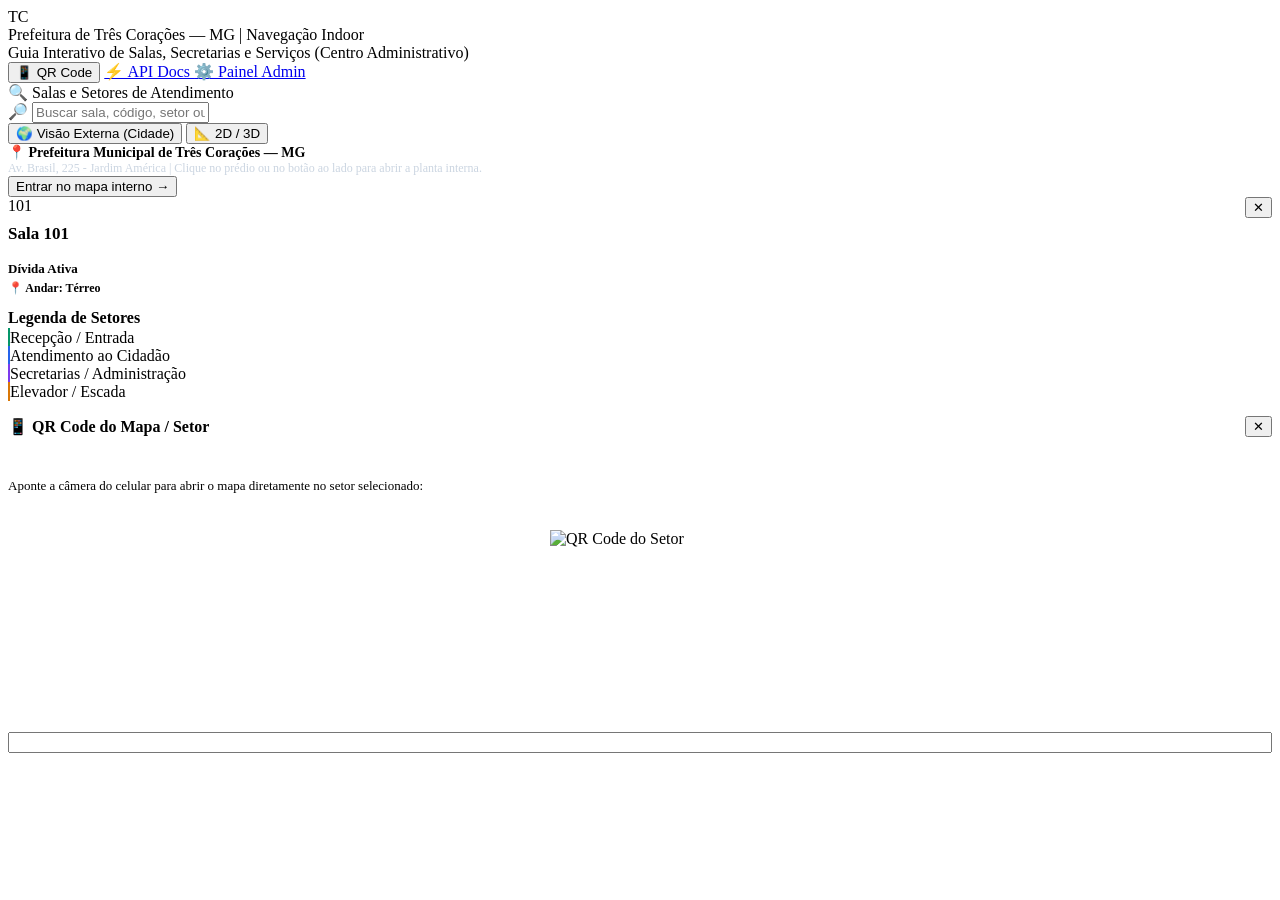
==== frontend/index.html @ 7e7b9858 "Initial commit" ====
<!DOCTYPE html>
<html lang="pt-BR">
<head>
  <meta charset="UTF-8" />
  <meta name="viewport" content="width=device-width, initial-scale=1.0" />
  <title>Prefeitura de Três Corações — Mapa e Navegação Indoor</title>
  <link rel="preconnect" href="https://fonts.googleapis.com" />
  <link rel="preconnect" href="https://fonts.gstatic.com" crossorigin />
  <link href="https://fonts.googleapis.com/css2?family=Inter:wght@400;500;600;700;800&display=swap" rel="stylesheet" />
  <link href="https://unpkg.com/maplibre-gl@4.7.1/dist/maplibre-gl.css" rel="stylesheet" />
  <link rel="stylesheet" href="/css/styles.css" />
</head>
<body>
  <!-- Barra Superior -->
  <header class="topbar">
    <div class="brand">
      <div class="brand-badge">TC</div>
      <div>
        <div class="brand-title">Prefeitura de Três Corações — MG | Navegação Indoor</div>
        <div class="brand-subtitle">Guia Interativo de Salas, Secretarias e Serviços (Centro Administrativo)</div>
      </div>
    </div>

    <div class="topbar-actions">
      <button id="btnOpenQRModal" class="btn btn-ghost-dark" title="Gerar QR Code para Totem ou Celular">
        📱 QR Code
      </button>
      <a href="/docs" target="_blank" class="btn btn-ghost-dark" title="Documentação Swagger da API FastAPI">
        ⚡ API Docs
      </a>
      <a href="/admin" class="btn btn-primary" title="Painel Administrativo (/admin)">
        ⚙️ Painel Admin
      </a>
    </div>
  </header>

  <!-- Corpo Principal -->
  <div class="app-layout">
    <!-- Painel Lateral (Busca de Salas e Setores) -->
    <aside class="sidebar">
      <div class="sidebar-tabs">
        <div class="sidebar-tab active" style="cursor: default;">
          🔍 Salas e Setores de Atendimento
        </div>
      </div>

      <!-- Catálogo e Busca de Salas -->
      <div id="panelSearch" class="sidebar-content">
        <div class="search-box">
          <span class="search-icon">🔎</span>
          <input
            id="searchInput"
            type="text"
            class="search-input"
            placeholder="Buscar sala, código, setor ou serviço (ex: 102, ISS, SEPLAN)..."
          />
        </div>

        <div id="floorFilterPills" class="floor-filter-pills"></div>

        <div id="roomsList" class="room-list"></div>
      </div>
    </aside>

    <!-- Área do Mapa MapLibre GL JS -->
    <main class="map-wrapper">
      <!-- Controles Flutuantes no Topo do Mapa -->
      <div class="map-overlay-top">
        <div class="map-card-floating">
          <button id="btnToggleViewMode" class="btn btn-primary btn-sm">
            🌍 Visão Externa (Cidade)
          </button>
          <button id="btnToggle3D" class="btn btn-outline btn-sm" title="Alternar inclinação 2D/3D">
            📐 2D / 3D
          </button>
        </div>

        <!-- Seletor de Pavimento: [ Térreo ] [ 1º Andar ] -->
        <div id="floorSwitcher" class="floor-switcher"></div>
      </div>

      <!-- Mapa -->
      <div id="map"></div>

      <!-- Banner de Boas-vindas na Visão Externa (OpenStreetMap) -->
      <div id="outdoorBanner" class="outdoor-banner hidden">
        <div>
          <div id="outdoorBannerTitle" style="font-weight: 700; font-size: 14px;">📍 Prefeitura Municipal de Três Corações — MG</div>
          <div style="font-size: 12px; color: #cbd5e1;">
            Av. Brasil, 225 - Jardim América | Clique no prédio ou no botão ao lado para abrir a planta interna.
          </div>
        </div>
        <button id="btnEnterIndoorBanner" class="btn btn-emerald">
          Entrar no mapa interno →
        </button>
      </div>

      <!-- Card Flutuante de Detalhes da Sala Selecionada -->
      <div id="roomDetailDrawer" class="room-detail-drawer hidden">
        <div style="display: flex; justify-content: space-between; align-items: flex-start;">
          <span id="detailRoomCode" class="room-code-badge">101</span>
          <button id="btnCloseDetailDrawer" class="btn btn-outline btn-sm">✕</button>
        </div>
        <h3 id="detailRoomName" style="margin-top: 6px; font-size: 17px;">Sala 101</h3>
        <div id="detailRoomDept" style="font-size: 13px; font-weight: 600; color: var(--primary); margin-top: 2px;">
          Dívida Ativa
        </div>
        <div id="detailRoomFloor" style="font-size: 12px; font-weight: 600; color: var(--text-muted); margin-top: 4px;">
          📍 Andar: Térreo
        </div>
        <p id="detailRoomDesc" style="font-size: 12.5px; color: var(--text-muted); margin-top: 8px; line-height: 1.45;"></p>
        <div id="detailRoomHours" style="font-size: 12px; color: var(--text-muted); margin-top: 8px; font-weight: 500;"></div>
      </div>

      <!-- Legenda -->
      <div class="map-legend">
        <div style="font-weight: 700; color: var(--text-main); margin-bottom: 2px;">Legenda de Setores</div>
        <div class="legend-item"><span class="legend-swatch" style="background:#a7f3d0; border:1px solid #059669;"></span> Recepção / Entrada</div>
        <div class="legend-item"><span class="legend-swatch" style="background:#bfdbfe; border:1px solid #2563eb;"></span> Atendimento ao Cidadão</div>
        <div class="legend-item"><span class="legend-swatch" style="background:#ddd6fe; border:1px solid #7c3aed;"></span> Secretarias / Administração</div>
        <div class="legend-item"><span class="legend-swatch" style="background:#fde68a; border:1px solid #d97706;"></span> Elevador / Escada</div>
      </div>
    </main>
  </div>

  <!-- Modal QR Code -->
  <div id="qrModal" class="modal-backdrop hidden">
    <div style="display:flex; justify-content:space-between; align-items:center;" class="modal-box">
      <div style="width:100%; display:flex; flex-direction:column; gap:12px;">
        <div style="display:flex; justify-content:space-between; align-items:center;">
          <h3 style="font-size:16px;">📱 QR Code do Mapa / Setor</h3>
          <button id="btnCloseQRModal" class="btn btn-outline btn-sm">✕</button>
        </div>
        <p style="font-size:13px; color:var(--text-muted); line-height:1.45;">
          Aponte a câmera do celular para abrir o mapa diretamente no setor selecionado:
        </p>
        <div style="display:flex; justify-content:center; padding: 10px; background: var(--bg-muted); border-radius: 10px;">
          <img id="qrCodeImage" src="" alt="QR Code do Setor" width="180" height="180" />
        </div>
        <input id="qrUrlInput" type="text" class="form-control" readonly />
      </div>
    </div>
  </div>

  <script src="https://unpkg.com/maplibre-gl@4.7.1/dist/maplibre-gl.js"></script>
  <script type="module" src="/js/app.js?v=6"></script>
</body>
</html>
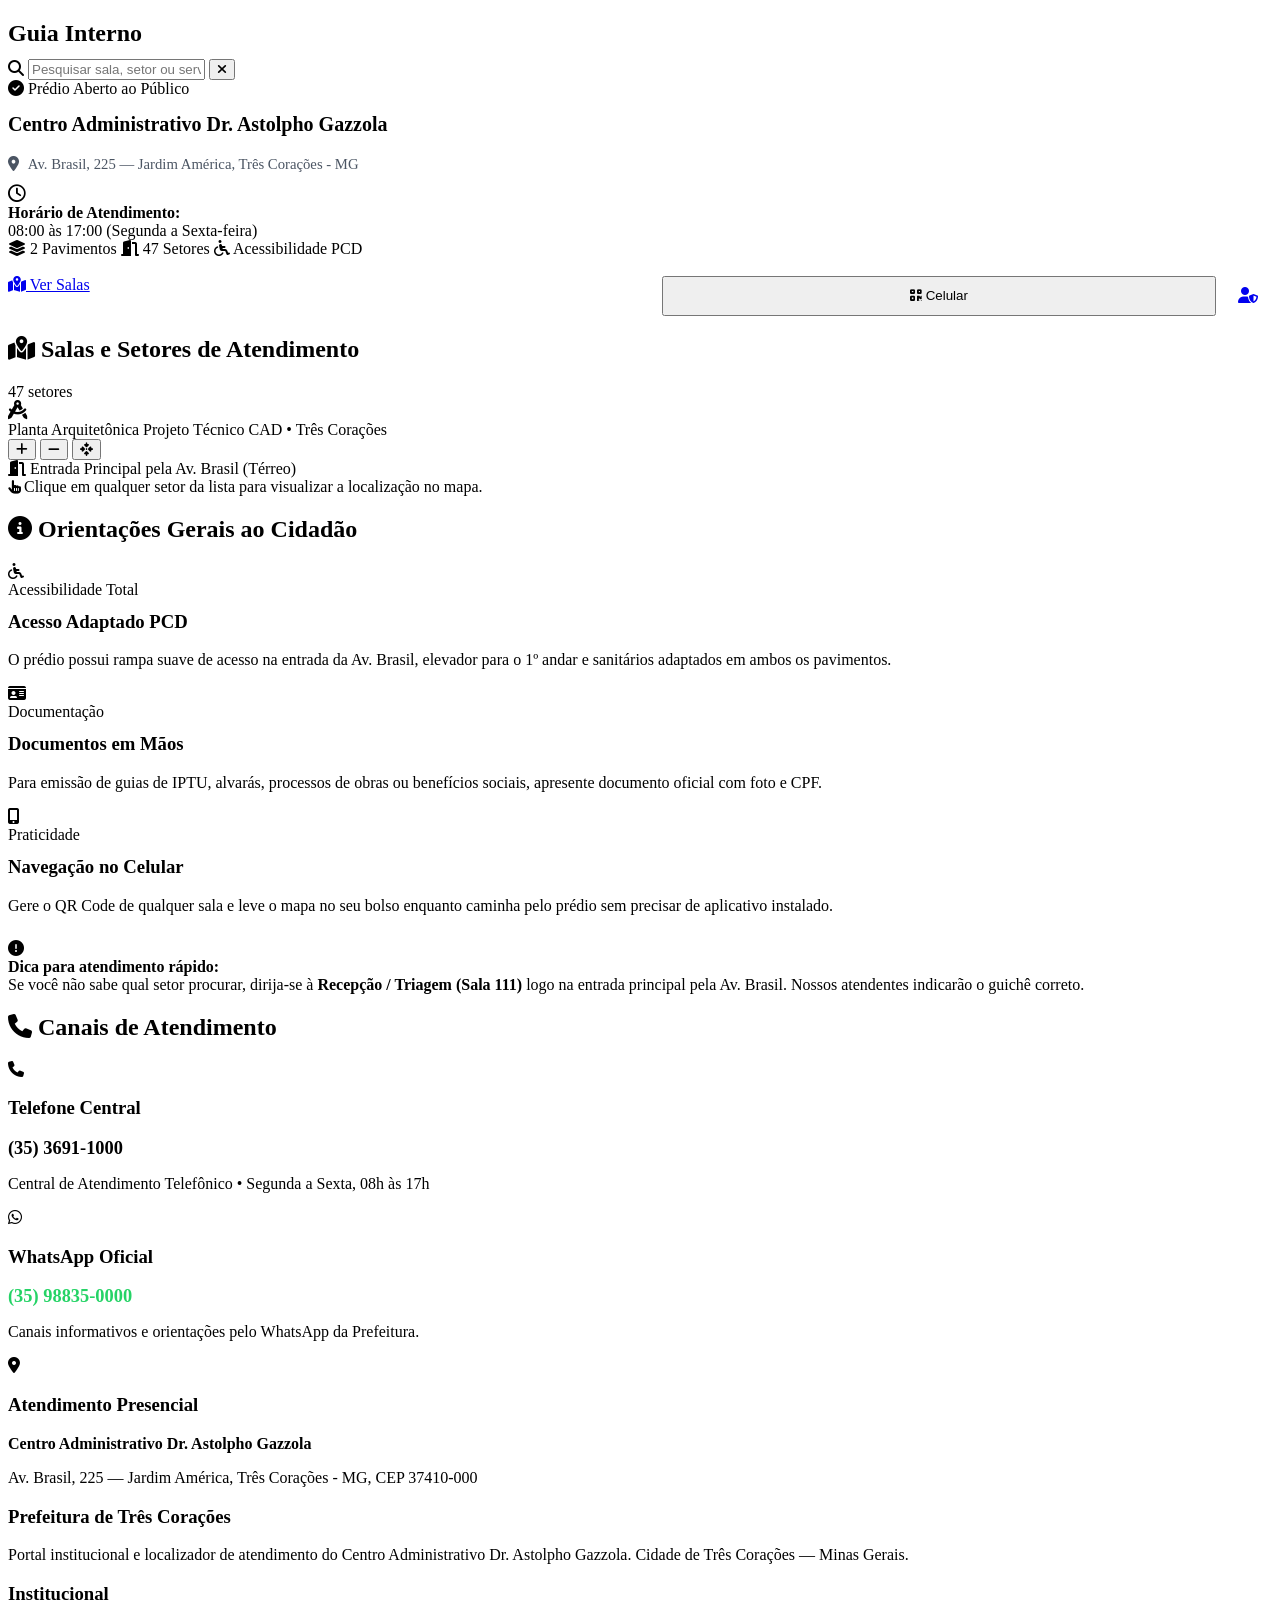
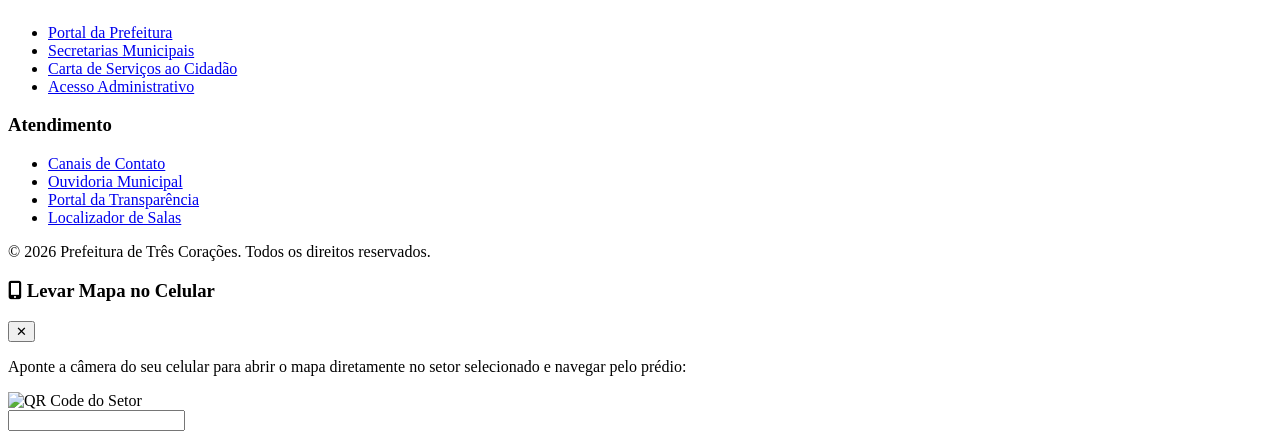
==== commit 790b2076: "Atualização do mapa" ====
--- a/frontend/index.html
+++ b/frontend/index.html
@@ -3,146 +3,357 @@
 <head>
   <meta charset="UTF-8" />
   <meta name="viewport" content="width=device-width, initial-scale=1.0" />
-  <title>Prefeitura de Três Corações — Mapa e Navegação Indoor</title>
+  <meta name="color-scheme" content="light only" />
+  <title>Prefeitura de Três Corações — Guia Interno &amp; Localizador de Salas</title>
+
+  <!-- Google Fonts & Font Awesome -->
   <link rel="preconnect" href="https://fonts.googleapis.com" />
   <link rel="preconnect" href="https://fonts.gstatic.com" crossorigin />
-  <link href="https://fonts.googleapis.com/css2?family=Inter:wght@400;500;600;700;800&display=swap" rel="stylesheet" />
-  <link href="https://unpkg.com/maplibre-gl@4.7.1/dist/maplibre-gl.css" rel="stylesheet" />
-  <link rel="stylesheet" href="/css/styles.css" />
+  <link href="https://fonts.googleapis.com/css2?family=Inter:wght@300;400;500;600;700;800&family=Space+Grotesk:wght@600;700;800&display=swap" rel="stylesheet" />
+  <link rel="stylesheet" href="https://cdnjs.cloudflare.com/ajax/libs/font-awesome/6.5.1/css/all.min.css" />
+
+  <!-- CSS Institucional Prefeitura de Três Corações -->
+  <link rel="stylesheet" href="/css/styles.css?v=10" />
 </head>
-<body>
-  <!-- Barra Superior -->
-  <header class="topbar">
-    <div class="brand">
-      <div class="brand-badge">TC</div>
-      <div>
-        <div class="brand-title">Prefeitura de Três Corações — MG | Navegação Indoor</div>
-        <div class="brand-subtitle">Guia Interativo de Salas, Secretarias e Serviços (Centro Administrativo)</div>
-      </div>
-    </div>
-
-    <div class="topbar-actions">
-      <button id="btnOpenQRModal" class="btn btn-ghost-dark" title="Gerar QR Code para Totem ou Celular">
-        📱 QR Code
-      </button>
-      <a href="/docs" target="_blank" class="btn btn-ghost-dark" title="Documentação Swagger da API FastAPI">
-        ⚡ API Docs
-      </a>
-      <a href="/admin" class="btn btn-primary" title="Painel Administrativo (/admin)">
-        ⚙️ Painel Admin
-      </a>
-    </div>
-  </header>
-
-  <!-- Corpo Principal -->
-  <div class="app-layout">
-    <!-- Painel Lateral (Busca de Salas e Setores) -->
-    <aside class="sidebar">
-      <div class="sidebar-tabs">
-        <div class="sidebar-tab active" style="cursor: default;">
-          🔍 Salas e Setores de Atendimento
-        </div>
-      </div>
-
-      <!-- Catálogo e Busca de Salas -->
-      <div id="panelSearch" class="sidebar-content">
-        <div class="search-box">
-          <span class="search-icon">🔎</span>
-          <input
-            id="searchInput"
-            type="text"
-            class="search-input"
-            placeholder="Buscar sala, código, setor ou serviço (ex: 102, ISS, SEPLAN)..."
-          />
-        </div>
-
-        <div id="floorFilterPills" class="floor-filter-pills"></div>
-
-        <div id="roomsList" class="room-list"></div>
-      </div>
-    </aside>
-
-    <!-- Área do Mapa MapLibre GL JS -->
-    <main class="map-wrapper">
-      <!-- Controles Flutuantes no Topo do Mapa -->
-      <div class="map-overlay-top">
-        <div class="map-card-floating">
-          <button id="btnToggleViewMode" class="btn btn-primary btn-sm">
-            🌍 Visão Externa (Cidade)
-          </button>
-          <button id="btnToggle3D" class="btn btn-outline btn-sm" title="Alternar inclinação 2D/3D">
-            📐 2D / 3D
-          </button>
-        </div>
-
-        <!-- Seletor de Pavimento: [ Térreo ] [ 1º Andar ] -->
-        <div id="floorSwitcher" class="floor-switcher"></div>
-      </div>
-
-      <!-- Mapa -->
-      <div id="map"></div>
-
-      <!-- Banner de Boas-vindas na Visão Externa (OpenStreetMap) -->
-      <div id="outdoorBanner" class="outdoor-banner hidden">
-        <div>
-          <div id="outdoorBannerTitle" style="font-weight: 700; font-size: 14px;">📍 Prefeitura Municipal de Três Corações — MG</div>
-          <div style="font-size: 12px; color: #cbd5e1;">
-            Av. Brasil, 225 - Jardim América | Clique no prédio ou no botão ao lado para abrir a planta interna.
-          </div>
-        </div>
-        <button id="btnEnterIndoorBanner" class="btn btn-emerald">
-          Entrar no mapa interno →
-        </button>
-      </div>
-
-      <!-- Card Flutuante de Detalhes da Sala Selecionada -->
-      <div id="roomDetailDrawer" class="room-detail-drawer hidden">
-        <div style="display: flex; justify-content: space-between; align-items: flex-start;">
-          <span id="detailRoomCode" class="room-code-badge">101</span>
-          <button id="btnCloseDetailDrawer" class="btn btn-outline btn-sm">✕</button>
-        </div>
-        <h3 id="detailRoomName" style="margin-top: 6px; font-size: 17px;">Sala 101</h3>
-        <div id="detailRoomDept" style="font-size: 13px; font-weight: 600; color: var(--primary); margin-top: 2px;">
-          Dívida Ativa
-        </div>
-        <div id="detailRoomFloor" style="font-size: 12px; font-weight: 600; color: var(--text-muted); margin-top: 4px;">
-          📍 Andar: Térreo
-        </div>
-        <p id="detailRoomDesc" style="font-size: 12.5px; color: var(--text-muted); margin-top: 8px; line-height: 1.45;"></p>
-        <div id="detailRoomHours" style="font-size: 12px; color: var(--text-muted); margin-top: 8px; font-weight: 500;"></div>
-      </div>
-
-      <!-- Legenda -->
-      <div class="map-legend">
-        <div style="font-weight: 700; color: var(--text-main); margin-bottom: 2px;">Legenda de Setores</div>
-        <div class="legend-item"><span class="legend-swatch" style="background:#a7f3d0; border:1px solid #059669;"></span> Recepção / Entrada</div>
-        <div class="legend-item"><span class="legend-swatch" style="background:#bfdbfe; border:1px solid #2563eb;"></span> Atendimento ao Cidadão</div>
-        <div class="legend-item"><span class="legend-swatch" style="background:#ddd6fe; border:1px solid #7c3aed;"></span> Secretarias / Administração</div>
-        <div class="legend-item"><span class="legend-swatch" style="background:#fde68a; border:1px solid #d97706;"></span> Elevador / Escada</div>
-      </div>
-    </main>
+<body class="template-institucional">
+
+  <!-- ====================================================================
+       HERO INSTITUCIONAL
+       ==================================================================== -->
+  <section class="tc-hero">
+    <div class="tc-container">
+      <div class="tc-hero-grid">
+        
+        <!-- Coluna Esquerda: Título Direto e Pesquisa -->
+        <div>
+          <h1 style="margin-bottom: 6px;">
+            Guia <span class="tc-gradient">Interno</span>
+          </h1>
+
+          <!-- Barra de Pesquisa Hero Integrada -->
+          <div class="tc-hero-search-wrapper" style="margin-top: 12px;">
+            <div class="tc-search-box">
+              <i class="fas fa-magnifying-glass tc-search-icon"></i>
+              <input
+                id="searchInput"
+                type="text"
+                class="tc-search-input"
+                placeholder="Pesquisar sala, setor ou serviço (ex: 110, IPTU, obras, social)..."
+                autocomplete="off"
+                spellcheck="false"
+              />
+              <button id="btnClearSearch" class="tc-btn-clear-search hidden" title="Limpar pesquisa">
+                <i class="fas fa-xmark"></i>
+              </button>
+            </div>
+          </div>
+        </div>
+
+        <!-- Coluna Direita: Card de Destaque Institucional -->
+        <div>
+          <div class="tc-card">
+            <span class="tc-badge tc-badge-green">
+              <i class="fas fa-circle-check"></i> Prédio Aberto ao Público
+            </span>
+
+            <h3 style="margin-top: 15px; font-size: 1.25rem;">
+              Centro Administrativo Dr. Astolpho Gazzola
+            </h3>
+
+            <p style="margin-bottom: 12px; color: #4b5563; font-size: 0.92rem;">
+              <i class="fas fa-location-dot" style="color: var(--azul-principal); margin-right: 6px;"></i>
+              Av. Brasil, 225 — Jardim América, Três Corações - MG
+            </p>
+
+            <div class="tc-highlight-item">
+              <i class="far fa-clock" style="color: var(--azul-principal); font-size: 1.1rem;"></i>
+              <div>
+                <strong>Horário de Atendimento:</strong>
+                <div>08:00 às 17:00 (Segunda a Sexta-feira)</div>
+              </div>
+            </div>
+
+            <div class="tc-highlight-tags">
+              <span class="tc-badge tc-badge-blue"><i class="fas fa-layer-group"></i> 2 Pavimentos</span>
+              <span class="tc-badge tc-badge-blue"><i class="fas fa-door-open"></i> 47 Setores</span>
+              <span class="tc-badge tc-badge-blue"><i class="fas fa-wheelchair"></i> Acessibilidade PCD</span>
+            </div>
+
+            <div class="tc-hero-actions-row" style="display: flex; gap: 8px; margin-top: 18px;">
+              <a href="#localizador" class="tc-btn tc-btn-primary" style="flex: 1.2;">
+                <i class="fas fa-map-location-dot"></i> Ver Salas
+              </a>
+              <button id="btnOpenQRModal" class="tc-btn tc-btn-secondary" style="flex: 1;" title="Abrir no celular via QR Code">
+                <i class="fas fa-qrcode"></i> Celular
+              </button>
+              <a href="/admin" class="tc-btn tc-btn-secondary" style="padding: 11px 14px;" title="Painel Administrativo">
+                <i class="fas fa-user-shield"></i>
+              </a>
+            </div>
+          </div>
+        </div>
+
+      </div>
+    </div>
+  </section>
+
+  <!-- ====================================================================
+       SEÇÃO PRINCIPAL: LOCALIZADOR DE SALAS & MAPA COMPANION
+       ==================================================================== -->
+  <section class="tc-section" id="localizador">
+    <div class="tc-container-fluid">
+      
+      <div class="tc-section-header">
+        <h2 class="tc-section-title">
+          <i class="fas fa-map-location-dot"></i>
+          Salas e Setores de Atendimento
+        </h2>
+
+        <!-- Filtros de Pavimento e Contador de Resultados -->
+        <div class="filter-status-row">
+          <div id="floorFilterPills" class="floor-filter-pills"></div>
+          <span id="searchResultCount" class="tc-badge tc-badge-blue">47 setores</span>
+        </div>
+      </div>
+
+      <!-- Grid Principal: Lista de Setores + Mini-Mapa Discreto Sticky -->
+      <div class="tc-localizador-grid">
+
+        <!-- Lista Rolável com os Cards dos Setores -->
+        <div class="tc-rooms-col">
+          <div id="roomsList" class="portal-room-list"></div>
+        </div>
+
+        <!-- Coluna do Mapa Discreto de Apoio Visual (Sticky) -->
+        <div class="tc-map-col">
+          <div id="mapCardContainer" class="tc-card tc-map-card">
+            
+            <!-- Topo do Card da Planta CAD -->
+            <div class="map-card-header">
+              <div class="map-header-title">
+                <i class="fas fa-compass-drafting" style="color: var(--azul-brilhante); font-size: 1.2rem;"></i>
+                <div>
+                  <span class="map-title-main">Planta Arquitetônica</span>
+                  <span class="map-title-sub">Projeto Técnico CAD • Três Corações</span>
+                </div>
+              </div>
+
+              <div class="map-header-controls">
+                <div id="floorSwitcher" class="floor-switcher-mini"></div>
+              </div>
+            </div>
+
+            <!-- Canvas da Planta CAD Vetorial Interativa -->
+            <div class="map-canvas-wrapper">
+              <div id="map"></div>
+
+              <!-- Controles de Zoom e Centralização Flutuantes -->
+              <div class="cad-map-zoom-controls">
+                <button id="btnZoomIn" class="cad-zoom-btn" title="Aproximar Planta"><i class="fas fa-plus"></i></button>
+                <button id="btnZoomOut" class="cad-zoom-btn" title="Afastar Planta"><i class="fas fa-minus"></i></button>
+                <button id="btnResetView" class="cad-zoom-btn" title="Centralizar Visualização"><i class="fas fa-arrows-to-dot"></i></button>
+              </div>
+
+              <!-- Dica de Orientação no Mapa -->
+              <div class="map-landmark-badge">
+                <i class="fas fa-door-open"></i> Entrada Principal pela Av. Brasil (Térreo)
+              </div>
+            </div>
+
+            <!-- Rodapé do Card do Mapa com Resumo do Setor Selecionado -->
+            <div id="mapCompanionFooter" class="map-card-footer">
+              <div id="mapSelectedRoomInfo" class="map-room-info-empty">
+                <i class="fas fa-hand-pointer" style="color: var(--azul-principal); font-size: 14px;"></i>
+                <span>Clique em qualquer setor da lista para visualizar a localização no mapa.</span>
+              </div>
+            </div>
+
+          </div>
+        </div>
+
+      </div>
+
+    </div>
+  </section>
+
+  <!-- ====================================================================
+       SEÇÃO: ORIENTAÇÕES GERAIS AO CIDADÃO
+       ==================================================================== -->
+  <section class="tc-section alt" id="orientacoes">
+    <div class="tc-container">
+      
+      <div class="tc-section-header">
+        <h2 class="tc-section-title">
+          <i class="fas fa-circle-info"></i>
+          Orientações Gerais ao Cidadão
+        </h2>
+      </div>
+
+      <div class="tc-grid">
+
+        <div class="tc-card">
+          <div class="tc-card-icon">
+            <i class="fas fa-wheelchair"></i>
+          </div>
+          <span class="tc-badge tc-badge-green">Acessibilidade Total</span>
+          <h3 style="margin-top: 12px;">Acesso Adaptado PCD</h3>
+          <p>
+            O prédio possui rampa suave de acesso na entrada da Av. Brasil, elevador para o 1º andar e sanitários adaptados em ambos os pavimentos.
+          </p>
+        </div>
+
+        <div class="tc-card">
+          <div class="tc-card-icon">
+            <i class="fas fa-id-card"></i>
+          </div>
+          <span class="tc-badge tc-badge-blue">Documentação</span>
+          <h3 style="margin-top: 12px;">Documentos em Mãos</h3>
+          <p>
+            Para emissão de guias de IPTU, alvarás, processos de obras ou benefícios sociais, apresente documento oficial com foto e CPF.
+          </p>
+        </div>
+
+        <div class="tc-card">
+          <div class="tc-card-icon">
+            <i class="fas fa-mobile-screen-button"></i>
+          </div>
+          <span class="tc-badge tc-badge-yellow">Praticidade</span>
+          <h3 style="margin-top: 12px;">Navegação no Celular</h3>
+          <p>
+            Gere o QR Code de qualquer sala e leve o mapa no seu bolso enquanto caminha pelo prédio sem precisar de aplicativo instalado.
+          </p>
+        </div>
+
+      </div>
+
+      <!-- Box Informativo -->
+      <div class="tc-info" style="margin-top: 25px;">
+        <div class="tc-info-icon">
+          <i class="fas fa-circle-exclamation"></i>
+        </div>
+        <div>
+          <strong>Dica para atendimento rápido:</strong>
+          <div>Se você não sabe qual setor procurar, dirija-se à <strong>Recepção / Triagem (Sala 111)</strong> logo na entrada principal pela Av. Brasil. Nossos atendentes indicarão o guichê correto.</div>
+        </div>
+      </div>
+
+    </div>
+  </section>
+
+  <!-- ====================================================================
+       SEÇÃO: CANAIS DE ATENDIMENTO
+       ==================================================================== -->
+  <section class="tc-section" id="contato">
+    <div class="tc-container">
+      
+      <div class="tc-section-header">
+        <h2 class="tc-section-title">
+          <i class="fas fa-phone"></i>
+          Canais de Atendimento
+        </h2>
+      </div>
+
+      <div class="tc-grid">
+
+        <div class="tc-card">
+          <div class="tc-card-icon">
+            <i class="fas fa-phone"></i>
+          </div>
+          <h3>Telefone Central</h3>
+          <p style="font-size: 1.15rem; font-weight: 700; color: var(--azul-principal); margin: 6px 0;">
+            (35) 3691-1000
+          </p>
+          <p>Central de Atendimento Telefônico • Segunda a Sexta, 08h às 17h</p>
+        </div>
+
+        <div class="tc-card">
+          <div class="tc-card-icon">
+            <i class="fab fa-whatsapp"></i>
+          </div>
+          <h3>WhatsApp Oficial</h3>
+          <p style="font-size: 1.15rem; font-weight: 700; color: #25D366; margin: 6px 0;">
+            (35) 98835-0000
+          </p>
+          <p>Canais informativos e orientações pelo WhatsApp da Prefeitura.</p>
+        </div>
+
+        <div class="tc-card">
+          <div class="tc-card-icon">
+            <i class="fas fa-location-dot"></i>
+          </div>
+          <h3>Atendimento Presencial</h3>
+          <p style="margin: 6px 0; font-weight: 600; color: var(--azul-escuro);">
+            Centro Administrativo Dr. Astolpho Gazzola
+          </p>
+          <p>Av. Brasil, 225 — Jardim América, Três Corações - MG, CEP 37410-000</p>
+        </div>
+
+      </div>
+
+    </div>
+  </section>
+
+  <!-- ====================================================================
+       RODAPÉ INSTITUCIONAL OFICIAL
+       ==================================================================== -->
+  <footer class="tc-footer">
+    <div class="tc-container">
+      <div class="tc-footer-grid">
+
+        <div>
+          <h3>Prefeitura de Três Corações</h3>
+          <p>
+            Portal institucional e localizador de atendimento do Centro Administrativo Dr. Astolpho Gazzola. Cidade de Três Corações — Minas Gerais.
+          </p>
+        </div>
+
+        <div>
+          <h3>Institucional</h3>
+          <ul>
+            <li><a href="https://www.trescoracoes.mg.gov.br" target="_blank" rel="noopener">Portal da Prefeitura</a></li>
+            <li><a href="https://www.trescoracoes.mg.gov.br/secretarias" target="_blank" rel="noopener">Secretarias Municipais</a></li>
+            <li><a href="https://www.trescoracoes.mg.gov.br/servicos" target="_blank" rel="noopener">Carta de Serviços ao Cidadão</a></li>
+            <li><a href="/admin">Acesso Administrativo</a></li>
+          </ul>
+        </div>
+
+        <div>
+          <h3>Atendimento</h3>
+          <ul>
+            <li><a href="#contato">Canais de Contato</a></li>
+            <li><a href="https://www.trescoracoes.mg.gov.br/ouvidoria" target="_blank" rel="noopener">Ouvidoria Municipal</a></li>
+            <li><a href="https://www.trescoracoes.mg.gov.br/transparencia" target="_blank" rel="noopener">Portal da Transparência</a></li>
+            <li><a href="#localizador">Localizador de Salas</a></li>
+          </ul>
+        </div>
+
+      </div>
+
+      <div class="tc-footer-bottom">
+        &copy; 2026 Prefeitura de Três Corações. Todos os direitos reservados.
+      </div>
+    </div>
+  </footer>
+
+  <!-- ====================================================================
+       MODAL QR CODE
+       ==================================================================== -->
+  <div id="qrModal" class="modal-backdrop hidden">
+    <div class="modal-box tc-card">
+      <div class="modal-header">
+        <h3 class="modal-title"><i class="fas fa-mobile-screen-button"></i> Levar Mapa no Celular</h3>
+        <button id="btnCloseQRModal" class="btn-modal-close" title="Fechar">✕</button>
+      </div>
+      <p class="modal-desc">
+        Aponte a câmera do seu celular para abrir o mapa diretamente no setor selecionado e navegar pelo prédio:
+      </p>
+      <div class="modal-qr-container">
+        <img id="qrCodeImage" src="" alt="QR Code do Setor" width="180" height="180" />
+      </div>
+      <input id="qrUrlInput" type="text" class="modal-url-input" readonly />
+    </div>
   </div>
 
-  <!-- Modal QR Code -->
-  <div id="qrModal" class="modal-backdrop hidden">
-    <div style="display:flex; justify-content:space-between; align-items:center;" class="modal-box">
-      <div style="width:100%; display:flex; flex-direction:column; gap:12px;">
-        <div style="display:flex; justify-content:space-between; align-items:center;">
-          <h3 style="font-size:16px;">📱 QR Code do Mapa / Setor</h3>
-          <button id="btnCloseQRModal" class="btn btn-outline btn-sm">✕</button>
-        </div>
-        <p style="font-size:13px; color:var(--text-muted); line-height:1.45;">
-          Aponte a câmera do celular para abrir o mapa diretamente no setor selecionado:
-        </p>
-        <div style="display:flex; justify-content:center; padding: 10px; background: var(--bg-muted); border-radius: 10px;">
-          <img id="qrCodeImage" src="" alt="QR Code do Setor" width="180" height="180" />
-        </div>
-        <input id="qrUrlInput" type="text" class="form-control" readonly />
-      </div>
-    </div>
-  </div>
-
-  <script src="https://unpkg.com/maplibre-gl@4.7.1/dist/maplibre-gl.js"></script>
-  <script type="module" src="/js/app.js?v=6"></script>
+  <script type="module" src="/js/app.js?v=10"></script>
 </body>
 </html>
